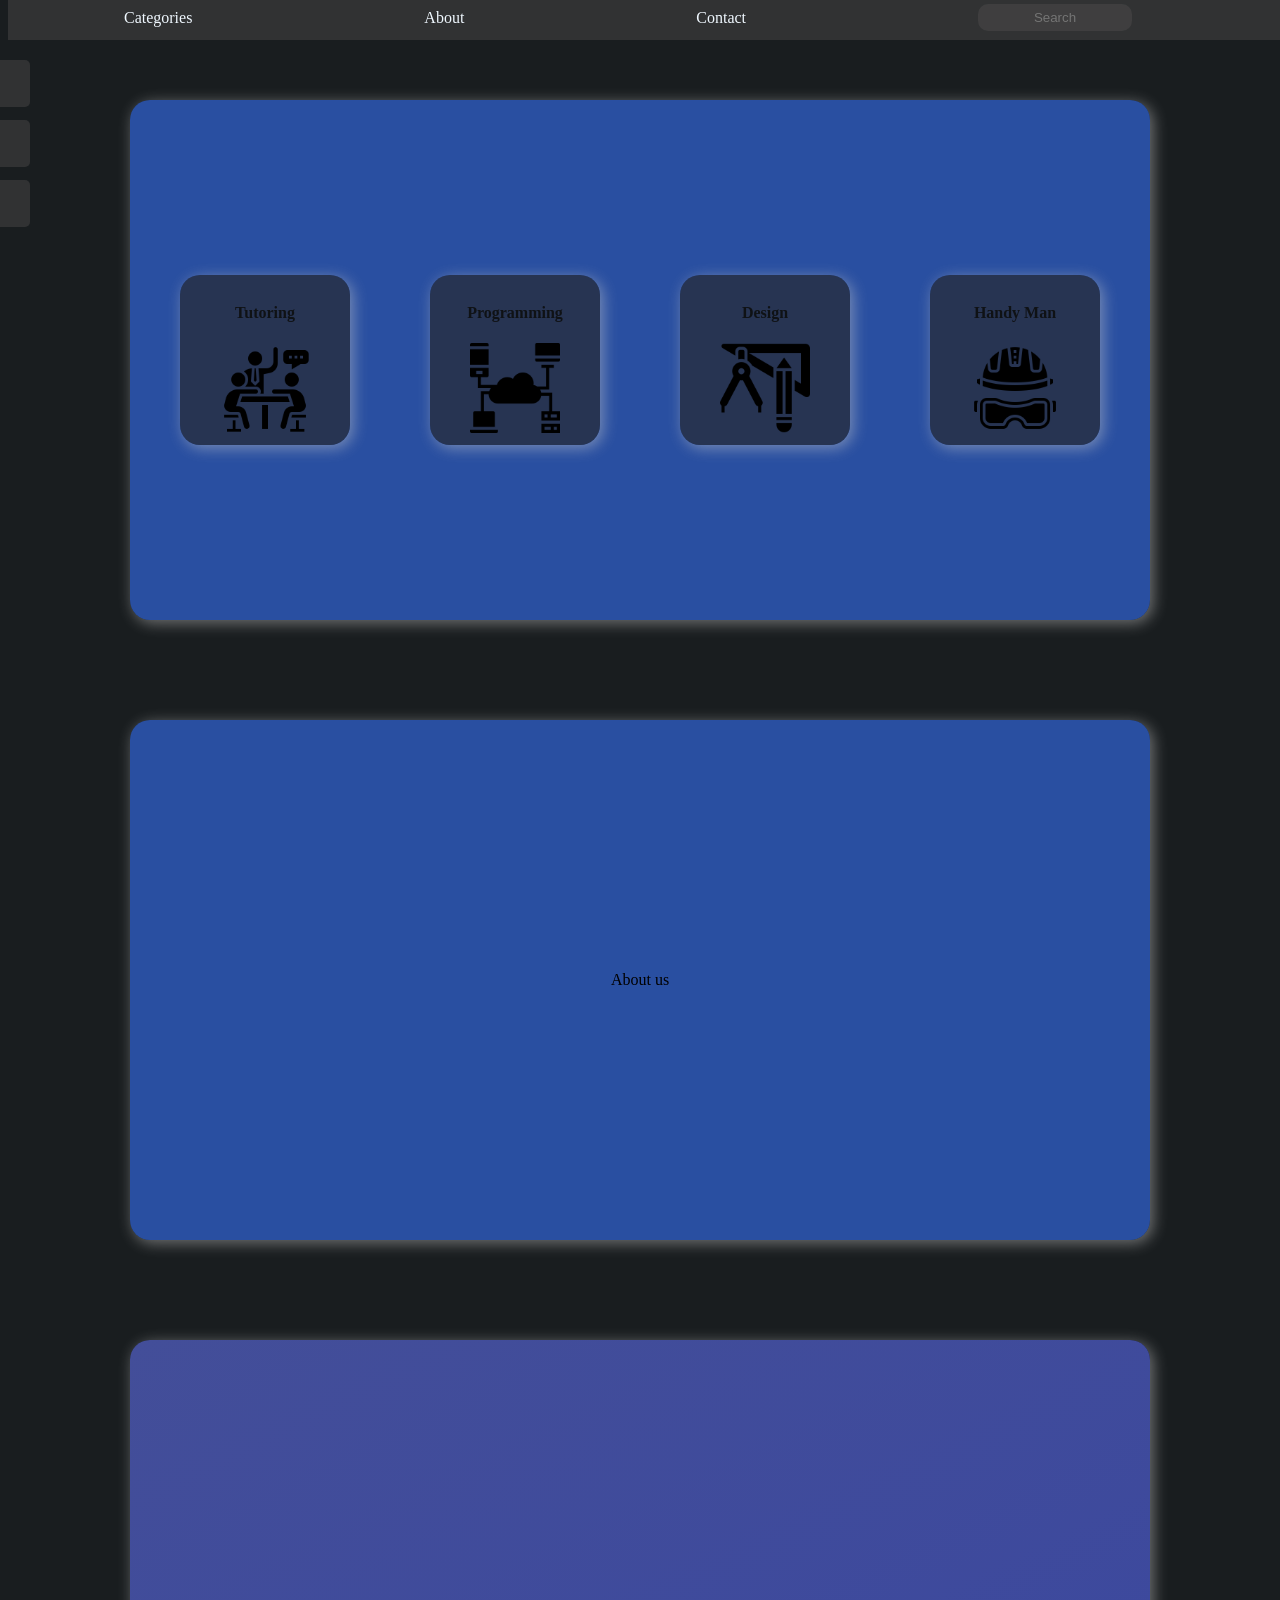
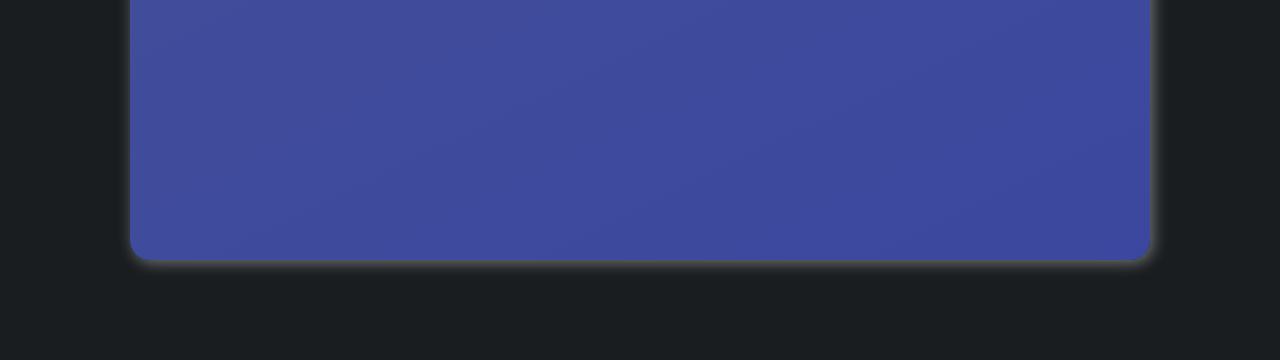
==== MyProject/index.html @ d3ec2645 "..." ====
<!DOCTYPE html>
<html lang="en">
<head>
    <meta charset="UTF-8">
    <meta name="viewport" content="width=device-width, initial-scale=1.0">
    <title>مهراتي</title>
    <link rel="stylesheet" href="style.css">
    
</head>
<body>  
<!-- navbar -->
    <div id="navigation">
        <span><a href="#sectionLink1">
            Categories
          </a></span>
        <span><a href="#sectionLink2">
            About
          </a></span>
        <span><a href="#sectionLink3">
            Contact
          </a></span>
          <span><script src="https://ajax.googleapis.com/ajax/libs/jquery/2.1.1/jquery.min.js"></script>
            <input type="text" id="searchInput" placeholder="Search">
            <ul id="categories">
               <li><a href="./categories/tutoring.html">Tutoring</a></li>
               <li><a href="./categories/programming.html">Programming</a></li>
               <li><a href="./categories/design.html">Design</a></li>
               <li><a href="./categories/handyman.html">Handy man</a></li>
               <li><a href="#sectionLink3">Contact</a></li>
              </ul></span>

      </div>


<!-- The Categories -->
<div class="menu" id="section1" >

    <div class="menu2 imgs" >
        <a href="./categories/tutoring.html" > <h4>Tutoring </h4> <img class="icons"  src="./images/tutoring.png" alt="Tutoring icon" /></a></div>
    <div class="menu2 imgs">
        <a href="./categories/programming.html" > <h4>Programming </h4> <img class="icons"  src="./images/programming.png" alt="Programming icon" /></a></div>
    <div class="menu2 imgs">
        <a href="./categories/design.html" > <h4> Design </h4> <img class="icons"  src="./images/design.png" alt="Design icon" /></a></div>
    <div class="menu2 imgs">
        <a href="./categories/handyman.html" > <h4>Handy Man </h4> <img class="icons"  src="./images/handyman.png" alt="handy man icon" /></a></div>
    </div>

<!-- About us -->
<div class="menu" id="section2">
<p>About us</p>


</div>

<!-- Contact us -->
<div class="menu gradient1" id="section3">

        <!-- <input type="text" id="suggestion"></input>
        <input type="button" id="button1" value="Add" onclick="add_element_to_array();"></input>
        <input type="button" id="button2" value="Display" onclick="display_array();"></input> -->
        <div id="Result"></div> 
    
    
</div>


<!-- Side bar -->
<div id="mySidenav" class="sidenav">
    <a  target="_blank" href="https://www.instagram.com/joincoded/?hl=en" id="insta">Instgram</a>
    <a href="./Sign up form/sign-up.html" id="sign-up"> Sign up</a>
    <a  target="_blank" href="https://twitter.com/joincoded?lang=en" id="twitter">Twitter</a>

    
  </div> 

  <div style="margin-left:80px;"></div>


     
<script src="./script.js"></script>   
</body>
</html>
---- MyProject/style.css ----
body{
    background-color: #191d1f
}
/* nav bar */

#navigation {
  display: flex;
  /* make the navbar alway stay on top */
  position: fixed;
  top: 0;
  width: 100%;
  height: 40px;
  background-color: rgba(83, 80, 80, 0.432);
}

#navigation span {
  flex-grow: 1;
  height: 35px;
  /* border: 1px solid black; */
  display: flex;
  justify-content: center;
  align-items: center;

}

#navigation span a {
  display: inline-block;
  color: aliceblue;
}

/* when a link is clicked, it gets highlighted */
.highlighted {
  color: rgb(20, 20, 20);
}

/* make each section taller and give them different colors */
#content {
  margin-top: 100px;
}

#content div {
  height: 100px;
  /* align the text in the middle */
  display: flex;
  justify-content: center;
  align-items: center;
  font-size: 10px;
  font-weight: bold;
}


.menu {
    display: flex;
    flex-direction: row;
    flex-wrap: wrap;
    justify-content: space-around;
    align-items: center;
    align-content: center;
    background-color: rgba(50, 108, 233, 0.644);
    box-shadow:3px 3px 15px rgba(206, 206, 206, 0.493);
    padding: 10px;
    height: 500px;
    width: 1000px;
    margin-top: 100px;
    margin-right: auto;
    margin-left: auto;
    margin-bottom: 100px;
    border-radius: 20px;

  }

  .menu2 {
    display: flex;
    flex-direction: row;
    justify-content: space-around;
    align-items: center;
    align-content: center;
    text-align: center;
    background-color: rgba(38, 38, 39, 0.644);
    box-shadow:3px 3px 15px rgba(206, 206, 206, 0.493);
    padding: 10px;
    height: 150px;
    width: 150px;
    margin-top: 100px;
    margin-right: auto;
    margin-left: auto;
    margin-bottom: 100px;
    border-radius: 20px;

  }


  .icons{
      width: 90px;
      height: 90px;
  }

  a {
    color: #0d0e0ee1;
    text-decoration: none;
}

a:hover 
{
     color:#706e6ece; 
     text-decoration:none; 
     cursor:pointer;  
}

/* Side bar */
#mySidenav a {
    position: absolute;
    left: -80px;
    transition: 0.3s;
    padding: 15px;
    width: 80px;
    text-decoration: none;
    font-size: 15px;
    color: white;
    border-radius: 0 5px 5px 0;
    margin-top: 40px;
  }
  
  #mySidenav a:hover {
    left: 0;
  }
  #sign-up{
    top: 140px;
    background-color: rgba(83, 80, 80, 0.432);
  }
  #twitter {
    top: 20px;
    background-color: rgba(83, 80, 80, 0.432);
  }
  
  #insta {
    top: 80px;
    background-color: rgba(83, 80, 80, 0.432);
  }
  

  /* Search bar */
  #searchInput {
    height: 25px;
    width: 150px;
    border-radius: 10px; 
    border: none;
    background-color: rgba(83, 80, 80, 0.432);
    text-align: center;
  } 

  input[type=text] { 
     width: 150px; 
     background-color: rgba(83, 80, 80, 0.432);
     color: white;
     height: 30px;
    width: 150px;
     
  } 
  

  li{
color: rgb(238, 231, 231);
list-style-type: none;

} 

.gradient1{
  background: linear-gradient(154deg, #434e99, #2e3da8, #183d5a, #9fb7c9);
  background-size: 800% 800%;

  -webkit-animation: gradient1 14s ease infinite;
  -moz-animation: gradient1 14s ease infinite;
  animation: gradient1 4s ease infinite;
}

@-webkit-keyframes gradient1 {
  0%{background-position:79% 0%}
  50%{background-position:22% 100%}
  100%{background-position:79% 0%}
}
@-moz-keyframes gradient1 {
  0%{background-position:79% 0%}
  50%{background-position:22% 100%}
  100%{background-position:79% 0%}
}
@keyframes gradient1 {
  0%{background-position:79% 0%}
  50%{background-position:22% 100%}
  100%{background-position:79% 0%}
}
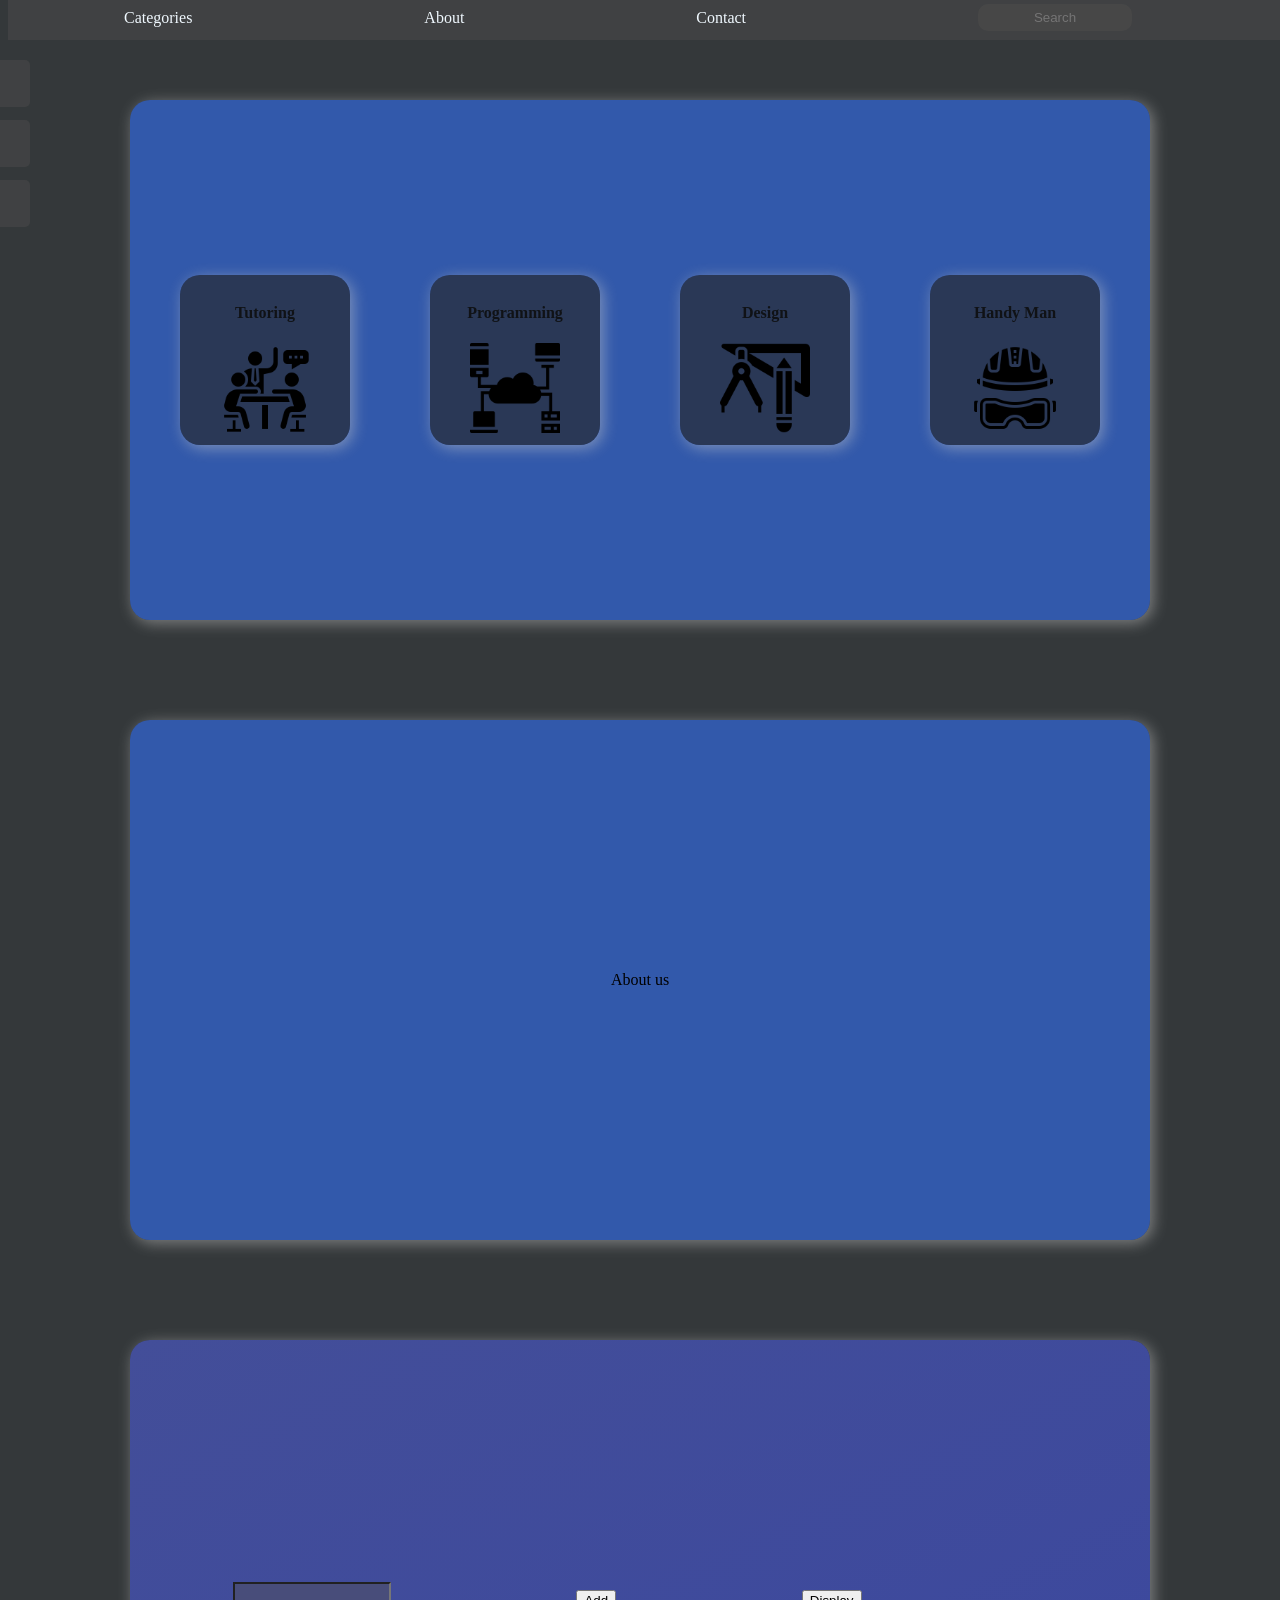
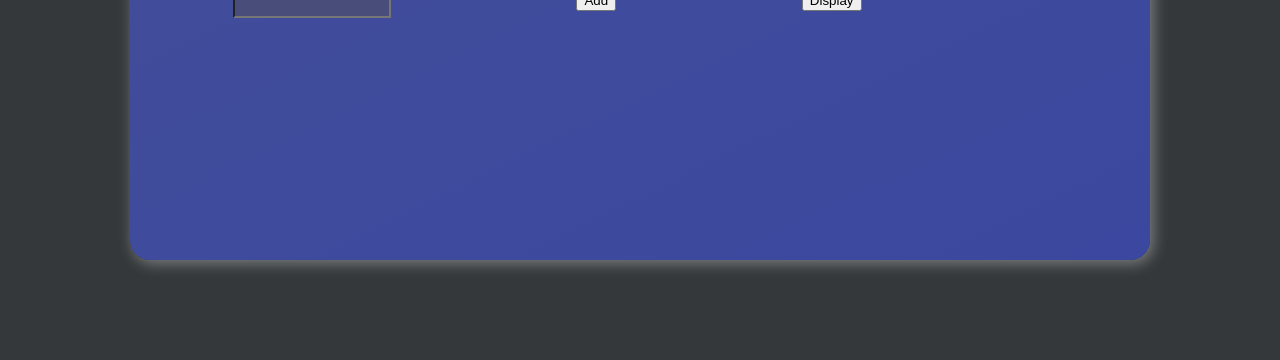
==== commit b60ff803: "..." ====
--- a/MyProject/index.html
+++ b/MyProject/index.html
@@ -55,10 +55,11 @@
 <!-- Contact us -->
 <div class="menu gradient1" id="section3">
 
-        <!-- <input type="text" id="suggestion"></input>
+        <input type="text" id="suggestion"></input>
         <input type="button" id="button1" value="Add" onclick="add_element_to_array();"></input>
-        <input type="button" id="button2" value="Display" onclick="display_array();"></input> -->
+        <input type="button" id="button2" value="Display" onclick="display_array();"></input>
         <div id="Result"></div> 
+        
     
     
 </div>
--- a/MyProject/style.css
+++ b/MyProject/style.css
@@ -1,5 +1,5 @@
 body{
-    background-color: #191d1f
+    background-color: #191d1fe0
 }
 /* nav bar */
 
@@ -191,6 +191,7 @@
 }
 
 
+
  
 
   
